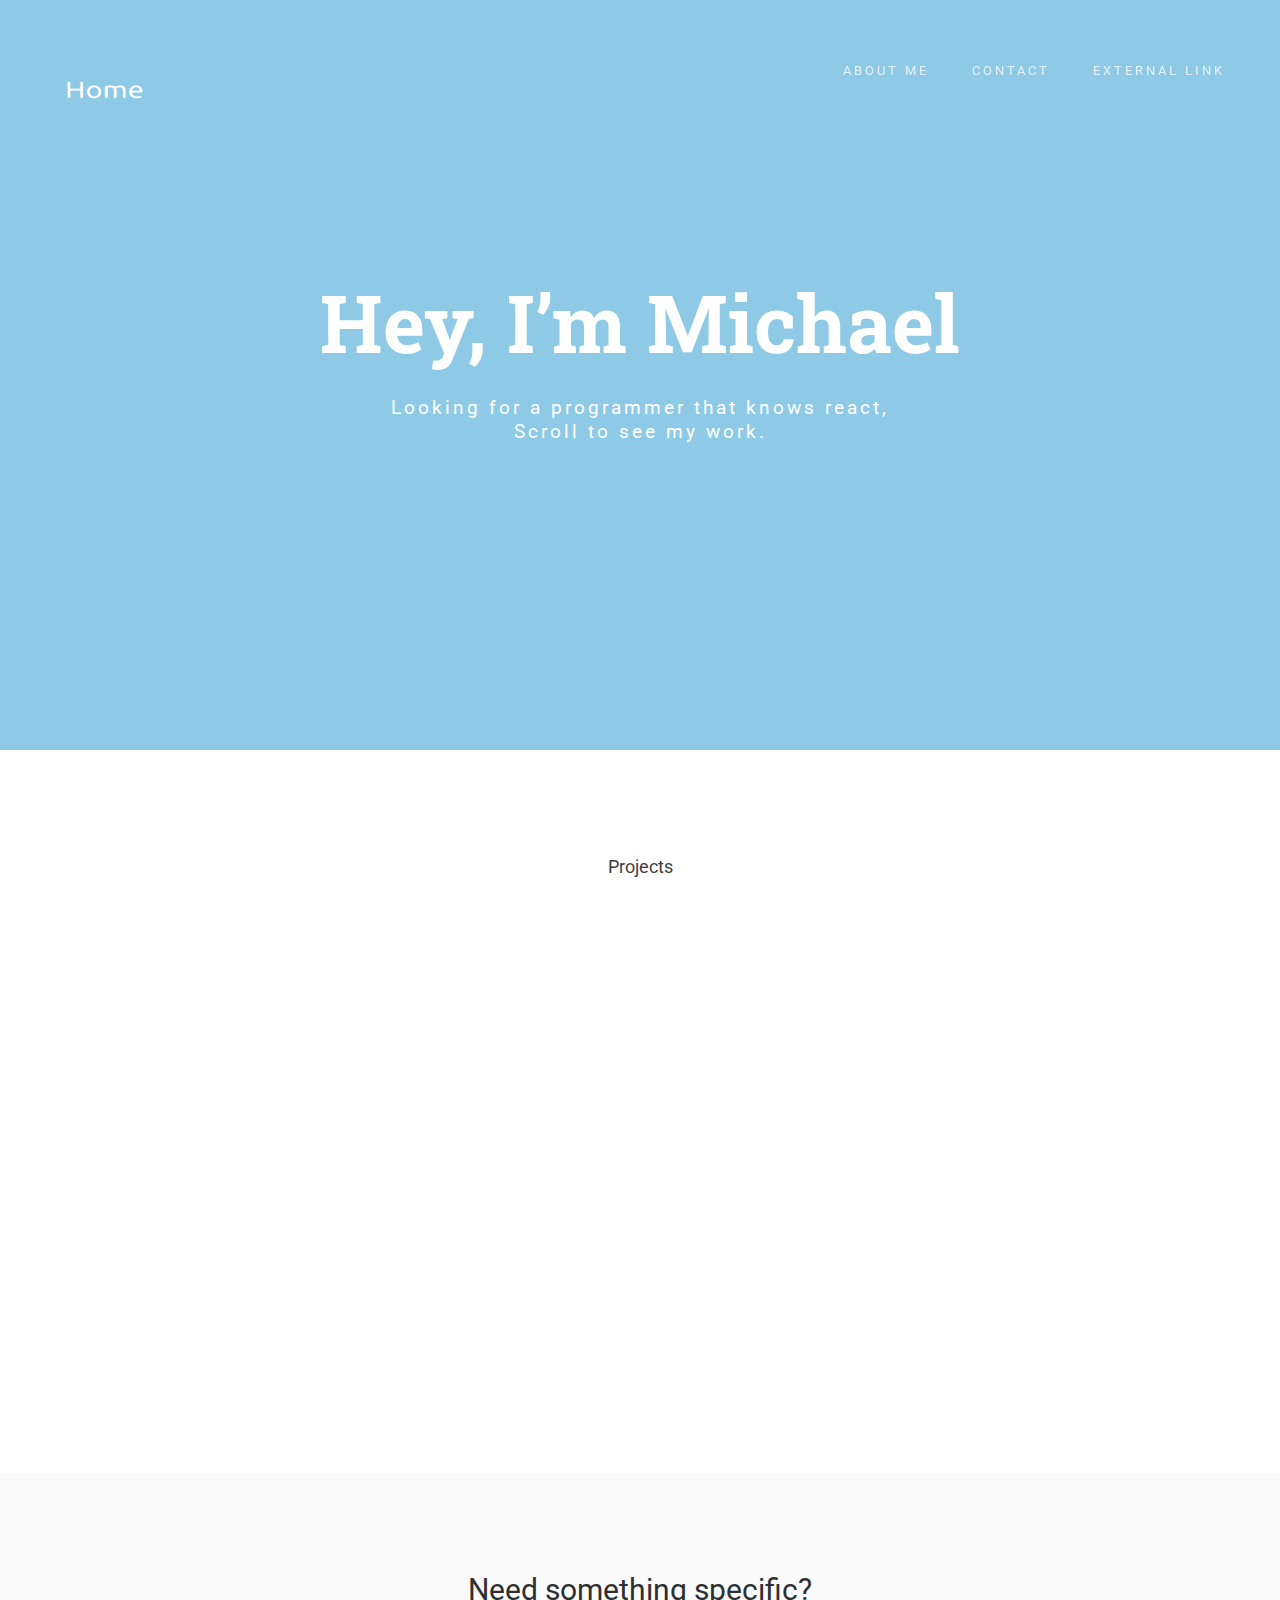
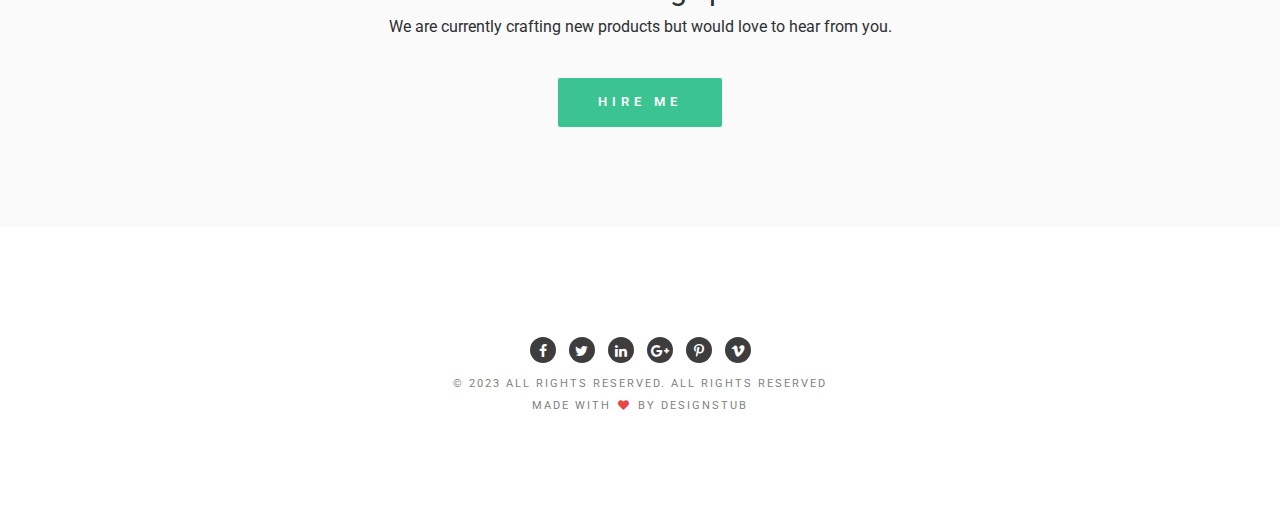
==== index.html @ e89c816c "first commit" ====
<!doctype html>
<!--[if lt IE 7]>      <html class="no-js lt-ie9 lt-ie8 lt-ie7" lang=""> <![endif]-->
<!--[if IE 7]>         <html class="no-js lt-ie9 lt-ie8" lang=""> <![endif]-->
<!--[if IE 8]>         <html class="no-js lt-ie9" lang=""> <![endif]-->
<!--[if gt IE 8]><!-->
<html class="no-js" lang="">
<!--<![endif]-->

<head>
<meta charset="utf-8">
<meta name="description" content="">
<meta name="viewport" content="width=device-width, initial-scale=1">
<title>Home</title>
<link rel="stylesheet" href="css/bootstrap.min.css">
<link rel="stylesheet" href="css/jquery.fancybox.css">
<link rel="stylesheet" href="css/main.css">
<link rel="stylesheet" href="css/responsive.css">
<link rel="stylesheet" href="css/animate.min.css">
<link rel="stylesheet" href="https://maxcdn.bootstrapcdn.com/font-awesome/4.4.0/css/font-awesome.min.css">
</head>

<body>
<!-- header section -->
<section class="banner" role="banner">
  <header id="header"> 
    <!-- navigation section  -->
    <div class="header-content clearfix"> <a class="logo" href="#"><img src="images/home-high-resolution-logo (2).png" alt="Home" width="100" height="60"></a>
      <nav class="navigation" role="navigation">
        <ul class="primary-nav">
          <li><a href="about.html">About Me</a></li>
          <li><a href="contact.html">Contact</a></li>
          <li><a href="#">External link</a></li>
        </ul>
      </nav>
      <a href="#" class="nav-toggle">Menu<span></span></a> </div>
    <!-- navigation section  --> 
  </header>
  
  <!-- banner text -->
  <div class="container">
    <div class="col-md-10 col-md-offset-1">
      <div class="banner-text text-center">
        <h1>Hey, I’m Michael</h1>
        <p>Looking for a programmer that knows react,<br>
          Scroll to see my work.</p>
        <!-- banner text --> 
      </div>
    </div>
  </div>
</section>
<!-- header section --> 
<!-- description text section -->
<section id="descripton" class="section descripton">
  <div class="container">
    <div class="col-md-10 col-md-offset-1 text-center">
      <p>Projects</p>
    </div>
  </div>
</section>
<!-- description text section --> 
<!-- portfolio section -->
<section id="works" class="works section no-padding">
  <div class="container-fluid">
    <div class="row no-gutter">
      <div class="col-lg-3 col-md-6 col-sm-6 work"> <a href="images/work-1.jpg" class="work-box"> <img src="images/work-1.jpg" alt="">
        <div class="overlay">
          <div class="overlay-caption">
            <h5>Project Name</h5>
            <p>Logo Design</p>
          </div>
        </div>
        <!-- overlay --> 
        </a> </div>
      <div class="col-lg-3 col-md-6 col-sm-6 work"> <a href="images/work-2.jpg" class="work-box"> <img src="images/work-2.jpg" alt="">
        <div class="overlay">
          <div class="overlay-caption">
            <h5>Project Name</h5>
            <p>Website Design</p>
          </div>
        </div>
        <!-- overlay --> 
        </a> </div>
      <div class="col-lg-3 col-md-6 col-sm-6 work"> <a href="images/work-3.jpg" class="work-box"> <img src="images/work-3.jpg" alt="">
        <div class="overlay">
          <div class="overlay-caption">
            <h5>Project Name</h5>
            <p>Branding</p>
          </div>
        </div>
        <!-- overlay --> 
        </a> </div>
      <div class="col-lg-3 col-md-6 col-sm-6 work"> <a href="images/work-4.jpg" class="work-box"> <img src="images/work-4.jpg" alt="">
        <div class="overlay">
          <div class="overlay-caption">
            <h5>Project Name</h5>
            <p>Graphic Design</p>
          </div>
        </div>
        <!-- overlay --> 
        </a> </div>
      <div class="col-lg-3 col-md-6 col-sm-6 work"> <a href="images/work-5.jpg" class="work-box"> <img src="images/work-5.jpg" alt="">
        <div class="overlay">
          <div class="overlay-caption">
            <h5>Project Name</h5>
            <p>Website Design</p>
          </div>
        </div>
        <!-- overlay --> 
        </a> </div>
      <div class="col-lg-3 col-md-6 col-sm-6 work"> <a href="images/work-6.jpg" class="work-box"> <img src="images/work-6.jpg" alt="">
        <div class="overlay">
          <div class="overlay-caption">
            <h5>Project Name</h5>
            <p>Logo Design</p>
          </div>
        </div>
        <!-- overlay --> 
        </a> </div>
      <div class="col-lg-3 col-md-6 col-sm-6 work"> <a href="images/work-7.jpg" class="work-box"> <img src="images/work-7.jpg" alt="">
        <div class="overlay">
          <div class="overlay-caption">
            <h5>Project Name</h5>
            <p>Branding</p>
          </div>
        </div>
        <!-- overlay --> 
        </a> </div>
      <div class="col-lg-3 col-md-6 col-sm-6 work"> <a href="images/work-8.jpg" class="work-box"> <img src="images/work-8.jpg" alt="">
        <div class="overlay">
          <div class="overlay-caption">
            <h5>Project Name</h5>
            <p>Website Design</p>
          </div>
        </div>
        <!-- overlay --> 
        </a> </div>
    </div>
  </div>
</section>
<!-- portfolio section --> 
<!-- hire me section -->
<section id="hireme" class="section hireme">
  <div class="container">
    <div class="col-md-8 col-md-offset-2 text-center">
      <h3>Need something specific?</h3>
      <p>We are currently crafting new products but would love to hear from you.</p>
      <a href="contact.html" class="btn btn-large">Hire me</a> </div>
  </div>
</section>
<!-- hire me section --> 
<!-- footer -->
<footer class="section footer">
  <div class="footer-bottom">
    <div class="container">
      <div class="col-md-12">
        <p>
        <ul class="footer-share">
          <li><a href="#"><i class="fa fa-facebook"></i></a></li>
          <li><a href="#"><i class="fa fa-twitter"></i></a></li>
          <li><a href="#"><i class="fa fa-linkedin"></i></a></li>
          <li><a href="#"><i class="fa fa-google-plus"></i></a></li>
          <li><a href="#"><i class="fa fa-pinterest-p"></i></a></li>
          <li><a href="#"><i class="fa fa-vimeo"></i></a></li>
        </ul>
        </p>
        <p>© 2023 All rights reserved. All Rights Reserved<br>
          Made with <i class="fa fa-heart pulse"></i> by <a href="http://www.designstub.com/">Designstub</a></p>
      </div>
    </div>
  </div>
</footer>
<!-- footer --> 

<!-- JS FILES --> 
<script src="https://ajax.googleapis.com/ajax/libs/jquery/1.11.3/jquery.min.js"></script> 
<script src="js/bootstrap.min.js"></script> 
<script src="js/jquery.fancybox.pack.js"></script> 
<script src="js/jquery.waypoints.min.js"></script> 
<script src="js/retina.min.js"></script> 
<script src="js/modernizr.js"></script> 
<script src="js/main.js"></script>
</body>
</html>
---- css/main.css ----
/* ------------------------------------------------------------------------------
	Template Name: Home
	Author: Designstub
	Author URI: http://www.designstub.com
	License: GNU General Public License version 3.0
	License URI: http://www.gnu.org/licenses/gpl-3.0.html
	Version: 1.0

/* ------------------------------------------------------------------------------
	Typography
-------------------------------------------------------------------------------*/

@import url(http://fonts.googleapis.com/css?family=Roboto:300,400,500,600,700);
@import url(http://fonts.googleapis.com/css?family=Roboto%20Slab:300,400,500,600,700);

p {
	font-size: 14px;
	line-height: 22.4px;
	color: #6c7279;
}

h1 {
	font-size: 65px;
	color: #2d3033;
}

h2 {
	font-size: 40px;
	color: #2d3033;
}

h3 {
	font-size: 28px;
	color: #2d3033;
	font-weight: 300;
}

h4 {
	font-size: 22px;
	color: #2d3033;
	font-weight: 400;
}

h5 {
	font-size: 14px;
	color: #2d3033;
	text-transform: uppercase;
	font-weight: 700;
}

.btn {
	background-color: #3bc492;
	color: #fff;
	font-size: 13px;
	font-weight: 600;
	letter-spacing: 5px;
	border: 0;
	-moz-border-radius: 2px;
	-webkit-border-radius: 2px;
	border-radius: 2px;
	display: inline-block;
	text-transform: uppercase;
}

.btn:hover,
.btn:focus {
	background-color: #3d3d3d;
	color: #fff;
}

.btn-large {
	padding: 15px 40px;
}

/* ------------------------------------------------------------------------------
	Global Styles
-------------------------------------------------------------------------------*/
a {
	color: #e84545;
}

a:hover,
a:focus {
	text-decoration: none;
	-moz-transition: background-color, color, 0.3s;
	-o-transition: background-color, color, 0.3s;
	-webkit-transition: background-color, color, 0.3s;
	transition: background-color, color, 0.3s;
}

body {
	font-family: "Roboto", sans-serif;
	font-weight: 400;
	color: #6c7279;
}

ul,
ol {
	margin: 0;
	padding: 0;
}

ul li {
	list-style: none;
}

.section {
	padding: 100px 0;
}

.no-padding {
	padding: 0;
}

.no-gutter [class*=col-] {
	padding-right: 0;
	padding-left: 0;
}

.space {
	margin-top: 60px;
}

/* ------------------------------------------------------------------------------
	Header
-------------------------------------------------------------------------------*/
#header {
	position: fixed;
	width: 100%;
	z-index: 999;
}

#header .header-content {
	margin: 0 auto;
	max-width: 1170px;
	padding: 60px 0;
	width: 100%;
	-moz-transition: padding 0.3s;
	-o-transition: padding 0.3s;
	-webkit-transition: padding 0.3s;
	transition: padding 0.3s;
}

#header .logo {
	float: left;
}

#header.fixed {
	background-color: rgba(0, 0, 0, 0.25);
}

#header.fixed .header-content {
	border-bottom: 0;
	padding: 25px 0;
}

#header.fixed .nav-toggle {
	top: 18px;
}

.navigation.open {
	opacity: 0.9;
	visibility: visible;
	-moz-transition: opacity 0.5s;
	-o-transition: opacity 0.5s;
	-webkit-transition: opacity 0.5s;
	transition: opacity 0.5s;
}

.navigation {
	float: right;
}

.navigation li {
	display: inline-block;
}

.navigation a {
	color: rgba(255, 255, 255, 0.75);
	font-size: 13px;
	font-weight: 400;
	margin-left: 40px;
	letter-spacing: 3px;
	text-transform: uppercase;
}

.navigation a:hover,
.navigation a.active {
	color: #fff;
}

.nav-toggle {
	display: none;
	height: 44px;
	overflow: hidden;
	position: fixed;
	right: 5%;
	text-indent: 100%;
	top: 32px;
	white-space: nowrap;
	width: 44px;
	z-index: 99999;
	-moz-transition: all 0.3s;
	-o-transition: all 0.3s;
	-webkit-transition: all 0.3s;
	transition: all 0.3s;
}

.nav-toggle:before,
.nav-toggle:after {
	border-radius: 50%;
	content: "";
	height: 100%;
	left: 0;
	position: absolute;
	top: 0;
	width: 100%;
	-moz-transform: translateZ(0);
	-ms-transform: translateZ(0);
	-webkit-transform: translateZ(0);
	transform: translateZ(0);
	-moz-backface-visibility: hidden;
	-webkit-backface-visibility: hidden;
	backface-visibility: hidden;
	-moz-transition-property: -moz-transform;
	-o-transition-property: -o-transform;
	-webkit-transition-property: -webkit-transform;
	transition-property: transform;
}

.nav-toggle:before {
	background-color: #8ecae6;
	-moz-transform: scale(1);
	-ms-transform: scale(1);
	-webkit-transform: scale(1);
	transform: scale(1);
	-moz-transition-duration: 0.3s;
	-o-transition-duration: 0.3s;
	-webkit-transition-duration: 0.3s;
	transition-duration: 0.3s;
}

.nav-toggle:after {
	background-color: #8ecae6;
	-moz-transform: scale(0);
	-ms-transform: scale(0);
	-webkit-transform: scale(0);
	transform: scale(0);
	-moz-transition-duration: 0s;
	-o-transition-duration: 0s;
	-webkit-transition-duration: 0s;
	transition-duration: 0s;
}

.nav-toggle span {
	background-color: #fff;
	bottom: auto;
	display: inline-block;
	height: 3px;
	left: 50%;
	position: absolute;
	right: auto;
	top: 50%;
	width: 18px;
	z-index: 10;
	-moz-transform: translateX(-50%) translateY(-50%);
	-ms-transform: translateX(-50%) translateY(-50%);
	-webkit-transform: translateX(-50%) translateY(-50%);
	transform: translateX(-50%) translateY(-50%);
}

.nav-toggle span:before,
.nav-toggle span:after {
	background-color: #fff;
	content: "";
	height: 100%;
	position: absolute;
	right: 0;
	top: 0;
	width: 100%;
	-moz-transform: translateZ(0);
	-ms-transform: translateZ(0);
	-webkit-transform: translateZ(0);
	transform: translateZ(0);
	-moz-backface-visibility: hidden;
	-webkit-backface-visibility: hidden;
	backface-visibility: hidden;
	-moz-transition: -moz-transform 0.3s;
	-o-transition: -o-transform 0.3s;
	-webkit-transition: -webkit-transform 0.3s;
	transition: transform 0.3s;
}

.nav-toggle span:before {
	-moz-transform: translateY(-6px) rotate(0deg);
	-ms-transform: translateY(-6px) rotate(0deg);
	-webkit-transform: translateY(-6px) rotate(0deg);
	transform: translateY(-6px) rotate(0deg);
}

.nav-toggle span:after {
	-moz-transform: translateY(6px) rotate(0deg);
	-ms-transform: translateY(6px) rotate(0deg);
	-webkit-transform: translateY(6px) rotate(0deg);
	transform: translateY(6px) rotate(0deg);
}

.nav-toggle.close-nav:before {
	-moz-transform: scale(0);
	-ms-transform: scale(0);
	-webkit-transform: scale(0);
	transform: scale(0);
}

.nav-toggle.close-nav:after {
	-moz-transform: scale(1);
	-ms-transform: scale(1);
	-webkit-transform: scale(1);
	transform: scale(1);
}

.nav-toggle.close-nav span {
	background-color: rgba(255, 255, 255, 0);
}

.nav-toggle.close-nav span:before,
.nav-toggle.close-nav span:after {
	background-color: #fff;
}

.nav-toggle.close-nav span:before {
	-moz-transform: translateY(0) rotate(45deg);
	-ms-transform: translateY(0) rotate(45deg);
	-webkit-transform: translateY(0) rotate(45deg);
	transform: translateY(0) rotate(45deg);
}

.nav-toggle.close-nav span:after {
	-moz-transform: translateY(0) rotate(-45deg);
	-ms-transform: translateY(0) rotate(-45deg);
	-webkit-transform: translateY(0) rotate(-45deg);
	transform: translateY(0) rotate(-45deg);
}

/* ------------------------------------------------------------------------------
	Banner
-------------------------------------------------------------------------------*/

.banner {
	background-color: #8ecae6;
	min-height: 750px;
}

.banner-text {
	padding-top: 28%;
}

.banner-text h1 {
	color: #fff;
	font-family: "Roboto Slab", sans-serif;
	font-size: 80px;
	font-weight: 700;
}

.banner-text p {
	color: #fff;
	font-size: 19px;
	font-weight: 400;
	letter-spacing: 3px;
	line-height: 24px;
	margin-top: 30px;
	margin-bottom: 80px;
}

/* ------------------------------------------------------------------------------
	Description Text
-------------------------------------------------------------------------------*/

.descripton p {
	color: #3d3d3d;
	font-size: 18px;
	line-height: 33px;
	font-weight: 400;
}

/* ------------------------------------------------------------------------------
	Works
-------------------------------------------------------------------------------*/
.work {
	-moz-box-shadow: 0 0 0 1px #fff;
	-webkit-box-shadow: 0 0 0 1px #fff;
	box-shadow: 0 0 0 1px #fff;

	overflow: hidden;
	position: relative;
	visibility: hidden;
}

.work img {
	width: 100%;
	height: 100%;
}

.work .overlay {
	background: rgba(64, 35, 97, 0.9);
	height: 100%;
	left: 0;
	opacity: 0;
	position: absolute;
	top: 0;
	width: 100%;
	-moz-transition: opacity, 0.3s;
	-o-transition: opacity, 0.3s;
	-webkit-transition: opacity, 0.3s;
	transition: opacity, 0.3s;
}

.work .overlay-caption {
	position: absolute;
	text-align: center;
	top: 50%;
	width: 100%;
	-moz-transform: translateY(-50%);
	-ms-transform: translateY(-50%);
	-webkit-transform: translateY(-50%);
	transform: translateY(-50%);
}

.work h5,
.work p,
.work img {
	-moz-transition: all, 0.5s;
	-o-transition: all, 0.5s;
	-webkit-transition: all, 0.5s;
	transition: all, 0.5s;
}

.work h5,
.work p {
	color: #fff;
	margin: 0;
	opacity: 0;
}

.work h5 {
	margin-bottom: 5px;
	-moz-transform: translate3d(0, -200%, 0);
	-ms-transform: translate3d(0, -200%, 0);
	-webkit-transform: translate3d(0, -200%, 0);
	transform: translate3d(0, -200%, 0);
}

.work p {
	-moz-transform: translate3d(0, 200%, 0);
	-ms-transform: translate3d(0, 200%, 0);
	-webkit-transform: translate3d(0, 200%, 0);
	transform: translate3d(0, 200%, 0);
}

.work-box:hover img {
	-moz-transform: scale(1.2);
	-ms-transform: scale(1.2);
	-webkit-transform: scale(1.2);
	transform: scale(1.2);
}

.work-box:hover .overlay {
	opacity: 1;
}

.work-box:hover .overlay h5,
.work-box:hover .overlay p {
	opacity: 1;
	-moz-transform: translate3d(0, 0, 0);
	-ms-transform: translate3d(0, 0, 0);
	-webkit-transform: translate3d(0, 0, 0);
	transform: translate3d(0, 0, 0);
}

/* ------------------------------------------------------------------------------
	Work animation
-------------------------------------------------------------------------------*/
.work:nth-child(1) {
	-moz-animation-delay: 0.1s;
	-webkit-animation-delay: 0.1s;
	animation-delay: 0.1s;
}

.work:nth-child(2) {
	-moz-animation-delay: 0.2s;
	-webkit-animation-delay: 0.2s;
	animation-delay: 0.2s;
}

.work:nth-child(3) {
	-moz-animation-delay: 0.3s;
	-webkit-animation-delay: 0.3s;
	animation-delay: 0.3s;
}

.work:nth-child(4) {
	-moz-animation-delay: 0.4s;
	-webkit-animation-delay: 0.4s;
	animation-delay: 0.4s;
}

.work:nth-child(5) {
	-moz-animation-delay: 0.8s;
	-webkit-animation-delay: 0.8s;
	animation-delay: 0.8s;
}

.work:nth-child(6) {
	-moz-animation-delay: 0.7s;
	-webkit-animation-delay: 0.7s;
	animation-delay: 0.7s;
}

.work:nth-child(7) {
	-moz-animation-delay: 0.6s;
	-webkit-animation-delay: 0.6s;
	animation-delay: 0.6s;
}

.work:nth-child(8) {
	-moz-animation-delay: 0.5s;
	-webkit-animation-delay: 0.5s;
	animation-delay: 0.5s;
}

.animated {
	visibility: visible;
}

/* ------------------------------------------------------------------------------
	Hire me
-------------------------------------------------------------------------------*/
.hireme {
	background-color: #fafafa;
}

.hireme h3 {
	font-family: "Roboto", sans-serif;
	font-size: 30px;
	font-weight: 400;
	margin-top: 0;
}

.hireme p {
	color: #2d3033;
	font-family: "Roboto", sans-serif;
	font-size: 16px;
	font-weight: 400;
}

.hireme .btn {
	margin-top: 30px;
}

/* ------------------------------------------------------------------------------
	Footer
-------------------------------------------------------------------------------*/
.footer {
	text-align: center;
}

.footer p {
	font-family: "Roboto", sans-serif;
	font-size: 11px;
	color: #7f7f7f;
	letter-spacing: 2px;
	text-transform: uppercase;
}

.footer a {
	color: #7f7f7f;
}

.footer a:hover {
	color: #e84545;
}

.footer .footer-share {
	margin-top: 0;
}

.footer .footer-share li {
	background: #3d3d3d none repeat scroll 0 0;
	border-radius: 50%;
	color: #ffffff;
	width: 26px;
	height: 26px;
	border-radius: 50%;
	padding: 4px 0;
	margin: 0 5px;
	display: inline-block;
	float: none;
}

.footer .footer-share a {
	color: #fff;
}

.footer .fa-heart {
	color: #e84545;
	font-size: 11px;
	margin: 0 2px;
}

/* ------------------------------------------------------------------------------
	Inner Page Banner
-------------------------------------------------------------------------------*/

.innerbanner {
	background-color: #8ecae6;
	min-height: 100%;
}

.innerbanner-text {
	padding-top: 20%;
	padding-bottom: 5%;
}

.innerbanner-text p {
	color: #fff;
	font-family: "Roboto Slab", sans-serif;
	font-size: 36px;
	font-weight: 400;
	letter-spacing: 3px;
	line-height: 24px;
	margin-top: 30px;
	margin-bottom: 80px;
}

/* ------------------------------------------------------------------------------
	Inner description
-------------------------------------------------------------------------------*/
.inner-description h1 {
	color: #3d3d3d;
	font-size: 23px;
	font-weight: 700;
	margin-top: 55px;
}

.inner-description p {
	color: #3d3d3d;
	font-size: 18px;
	line-height: 33px;
	font-weight: 400;
}

.inner-description img {
	width: 150px;
	height: 150px;
	border-radius: 50%;
}


/* ------------------------------------------------------------------------------
	Contact form
-------------------------------------------------------------------------------*/
.conForm {
	margin-top: 50px;
}

.conForm input {
	background: #fafafa;
	color: #797979;
	padding: 15px 30px;
	border: none;
	margin-right: 3%;
	margin-bottom: 30px;
	outline: none;
	font-style: normal;
	border: #f4f3f3 1px solid;
	font-size: 15px;
}

.conForm input.noMarr {
	margin-right: 0px;
}

.conForm textarea {
	background: #fafafa;
	color: #797979;
	padding: 15px 30px;
	margin-bottom: 18px;
	outline: none;
	height: 300px;
	font-style: normal;
	resize: none;
	font-size: 15px;
	border: #f4f3f3 1px solid;
}


.conForm .submitBnt {
	background: #3bc492;
	color: #fff;
	padding: 15px 40px;
	font-size: 13px;
	font-weight: 600;
	letter-spacing: 5px;
	border: 0;
	-moz-border-radius: 2px;
	-webkit-border-radius: 2px;
	border-radius: 2px;
	display: inline-block;
	text-transform: uppercase;
}

.conForm .submitBnt:hover {
	background: #3d3d3d;
	color: #fff;
}

.error_message {
	color: #ff675f;
	font-weight: 500;
	padding-bottom: 15px;
}

#success_page h3 {
	color: #5ed07b;
	font-size: 17px;
	font-weight: 700;
}
---- css/responsive.css ----
@media screen and (max-width: 1024px) {
  #header .header-content {
    width: 90%; }

  .nav-toggle {
    display: block; }

  .navigation {
    position: fixed;
    background-color: #000;
    width: 100%;
    height: 100%;
    top: 0;
    left: 0;
    z-index: 99999;
    visibility: hidden;
    opacity: 0;
    -webkit-transition: opacity 0.5s, visibility 0s 0.5s;
    transition: opacity 0.5s, visibility 0s 0.5s; }
    .navigation .primary-nav {
      position: relative;
      top: 45%;
      -moz-transform: translateY(-45%);
      -ms-transform: translateY(-45%);
      -webkit-transform: translateY(-45%);
      transform: translateY(-45%); }
    .navigation li {
      display: block;
      margin-bottom: 20px; }
    .navigation a {
      display: block;
      font-size: 25px;
      margin: 0;
      text-align: center; }

  .person {
    margin: 0 auto 50px; }
    .person-content {
      text-align: center; }
    .person .social-icons li {
      display: inline-block;
      float: none;
      margin-bottom: 5px; }

  .testimonials blockquote {
    padding: 20px 5% 0; }
  .testimonials p {
    font-size: 26px; }

  .flex-control-nav {
    bottom: 20px; } }
@media screen and (max-width: 768px) {
	#header .header-content {
		 padding: 45px 0;
	}
	.banner
	{
	min-height:100%!important;	
	}
  .banner-text {
    padding-top: 30%; }
    .banner-text h1 {
      font-size: 42px; }
    .banner-text p {
      font-size: 18px; }
.innerbanner-text{
	    padding-top: 30%; }
  .flexslider {
    padding-bottom: 80px; }

  .flex-control-nav {
    width: 100%; }

  .footer .footer-col {
    margin-bottom: 50px; } }
@media screen and (max-width: 640px) {
	#header .header-content {
		 padding: 45px 0;
	}
  .banner-text {
    padding-top: 35%; }
	.innerbanner-text{
	    padding-top: 35%; } }
@media screen and (max-width: 480px) {
	#header .header-content {
		 padding: 45px 0;
	}
  .banner-text {
    padding-top: 45%; }
	    .banner-text h1 {
      font-size: 32px; }
	  .innerbanner-text{
	    padding-top: 45%; } }
@media screen and (max-width: 320px) {
	#header .header-content {
		 padding: 45px 0;
	}
			
			
  .banner-text {
    padding-top: 55%; }
.innerbanner-text{
	    padding-top: 55%; }
  .testimonials blockquote {
    padding: 20px 5% 0; }
  .testimonials p {
    font-size: 26px; } }
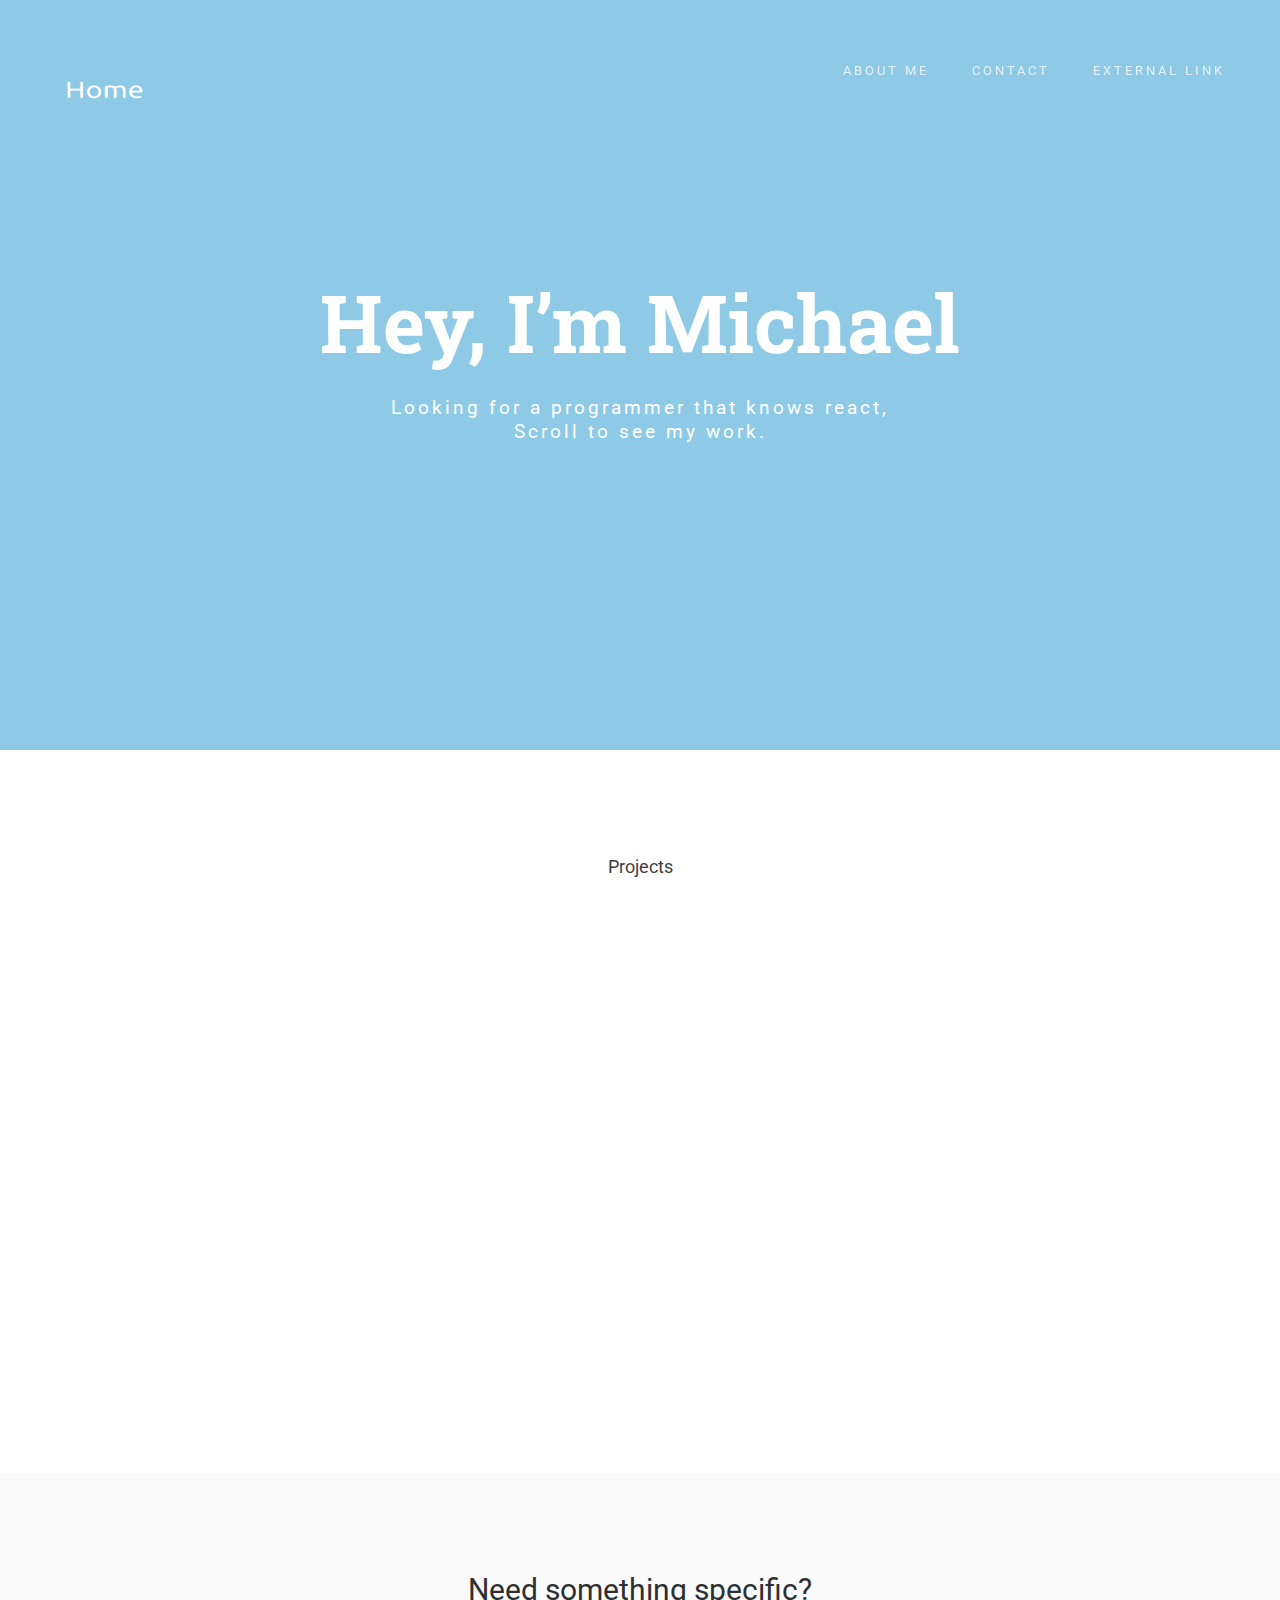
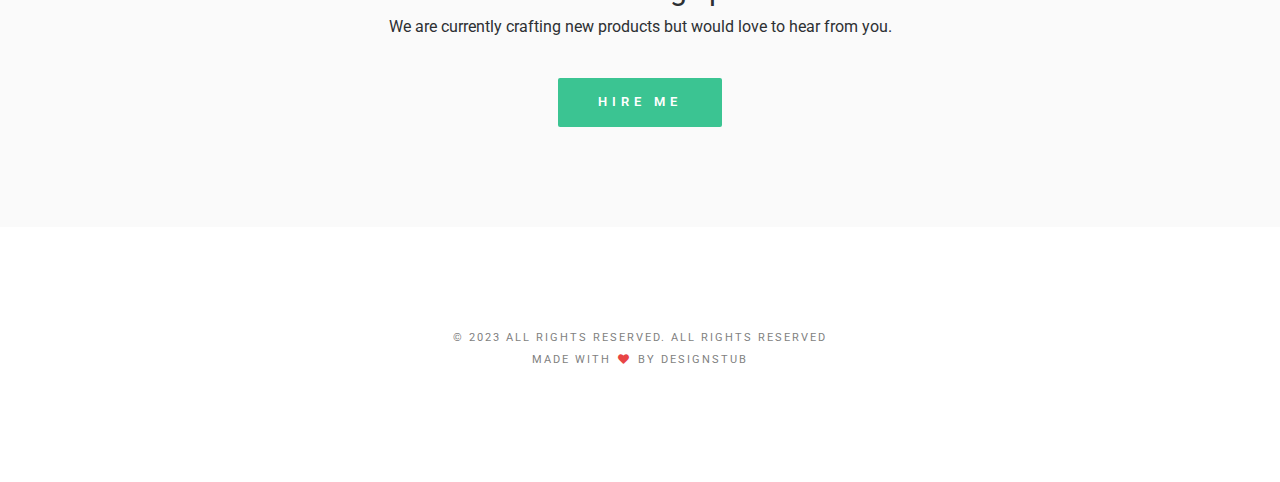
==== commit b757de72: "Took out social media links" ====
--- a/index.html
+++ b/index.html
@@ -153,7 +153,7 @@
   <div class="footer-bottom">
     <div class="container">
       <div class="col-md-12">
-        <p>
+        <!-- <p>
         <ul class="footer-share">
           <li><a href="#"><i class="fa fa-facebook"></i></a></li>
           <li><a href="#"><i class="fa fa-twitter"></i></a></li>
@@ -162,7 +162,7 @@
           <li><a href="#"><i class="fa fa-pinterest-p"></i></a></li>
           <li><a href="#"><i class="fa fa-vimeo"></i></a></li>
         </ul>
-        </p>
+        </p> -->
         <p>© 2023 All rights reserved. All Rights Reserved<br>
           Made with <i class="fa fa-heart pulse"></i> by <a href="http://www.designstub.com/">Designstub</a></p>
       </div>
